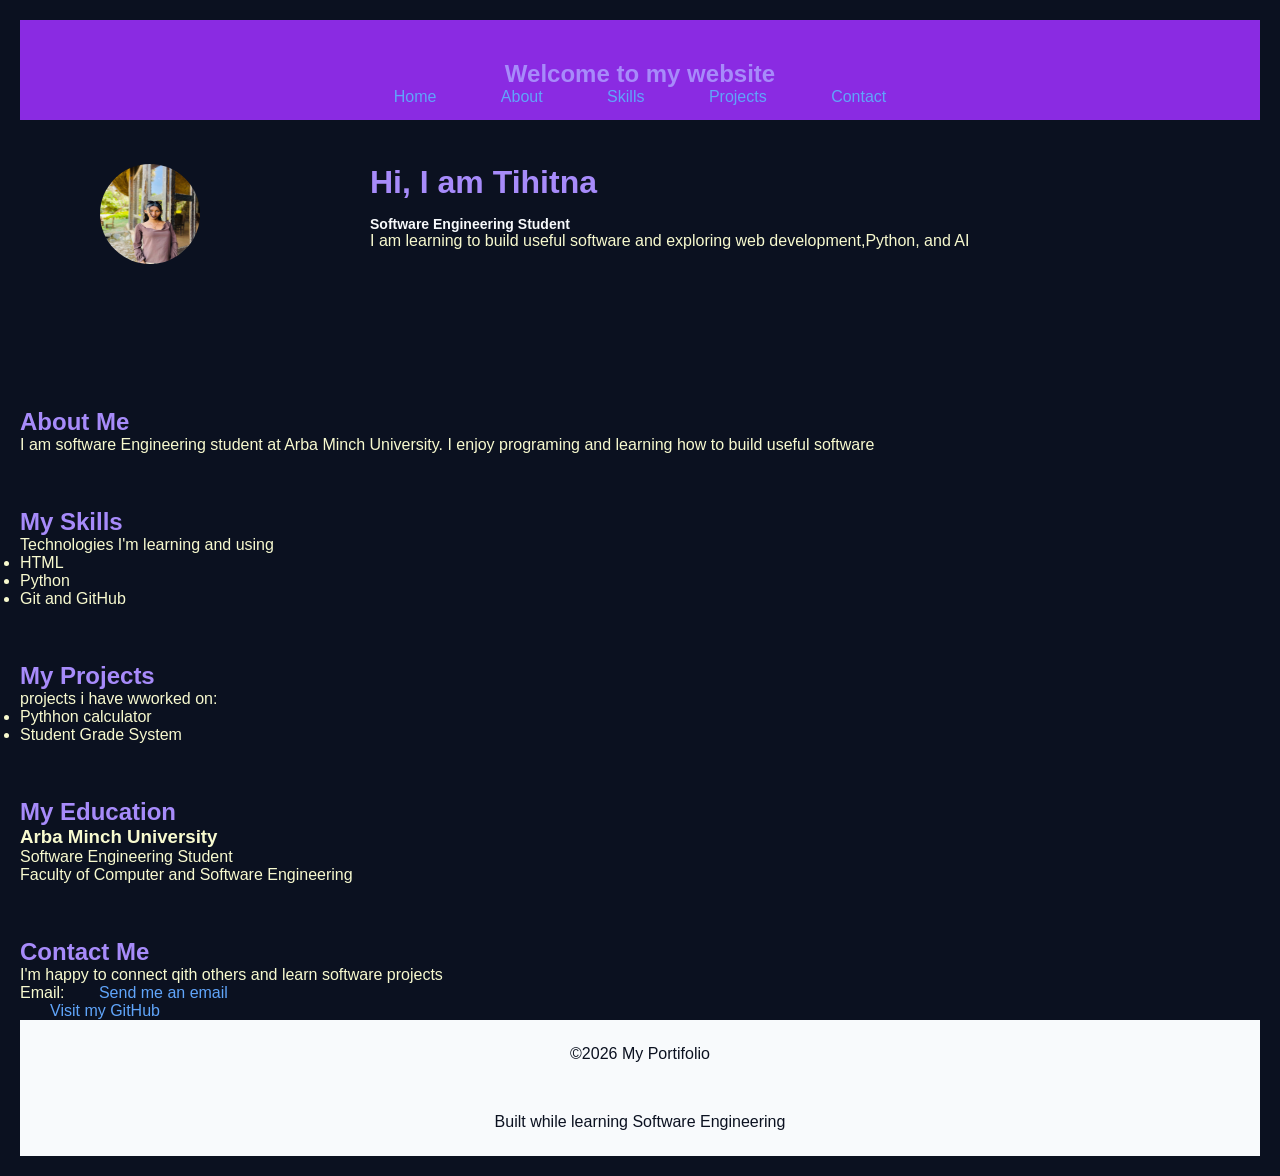
==== index.html @ 091d751b "Update Portifolio design and rename home page" ====
<!DOCTYPE html>
<html lang="en">
<head>
    <meta charset="UTF-8">
    <meta name="viewport" content="width=device-width, initial-scale=1.0">
    <title>My Developer Portifolio</title>
    <link rel="stylesheet"href="style2.css">
</head>
<body>
    <header>
      <nav>
        <h1>Welcome to my website</h1>
        <a href="home">Home</a>
        <a href="#about">About</a>
        <a href="#Skills">Skills</a>
        <a href="#projects">Projects</a>
        <a href="#contact">Contact</a>
        </nav></header>
     <main>
        <section id="home" class="hero">
            <div class="image">
                <img src="tttt.jpg" alt="My Profile">
            </div>
            <div class="hero-text">
            <h3>Hi, I am Tihitna</h2>
            <h4>Software Engineering Student</h3>
            <p> I am learning to build useful software and exploring web development,Python, and AI</p>
            </div>
            <br><br><br><br><br>
            
        </section>
        <section id="about">
            <h2> About Me</h2>
            <p>I am software Engineering student at Arba Minch University.
                I enjoy programing and learning how to build useful software
            </p>
        </section>
        <br><br><br>
        <section id="skills">
            <h2>My Skills</h2>
            <p>Technologies I'm learning and using</p>
            <ul>
                <li>HTML</li>
                <li>Python</li>
                <li>Git and GitHub</li>
            </ul>
        </section>
        <br><br><br>
        <section id="projects">
           <h2>My Projects</h2>
           <p>projects i have wworked on:</p>
           <ul>
            <li>Pythhon calculator</li>
            <li>Student Grade System</li>
           </ul>
        </section>
        <br><br><br>
        <section id="education">
           <h2>My Education</h2>
           <h3>Arba Minch University</h3>
           <p>Software Engineering Student</p>
           <p>Faculty of Computer and Software Engineering</p></section>
           <br><br><br>
        <section id="contact">
           <h2>Contact Me</h2>
           <p>I'm happy to connect qith others and learn software projects</p>
           <p>Email:
            <a href="mailto:habilmektie@gmail.com">Send me an email</a></p>
            <p>
                <a href="https://github.com/habilmektie-sys">Visit my GitHub</a>
            </p>
        
        </section>
        <footer>
            <p>&copy;2026 My Portifolio</p>
            <p>Built while learning Software Engineering</p>
        </footer>
</body>
</html>
---- style2.css ----
*{
    margin: 0;
    box-sizing: border-box;
    padding: 0;
}
header{
    text-align: center;
    background-color: blueviolet;
    min-width: 100px;
    height: 100px;
    padding: 40px;
    
    background-size: cover;
}


body{
    background-color:#0b1120;
    color:#f8facf;
    font-family: Arial,sans-serif;
    margin:0;
    padding: 20px;
}


h1,h2{
    color: #a78bfa;
}

a{
    color:#60a5fa;
    text-decoration: none;
    padding: 30px;
}
.hero{
    display:flex;
    gap: 40px;
    margin:4px auto;
    padding: 40px;
    box-sizing: border-box;
}

.image img{
    width: 100px;
    height: 100px;
    border-radius: 50%;
    border: 40x solid blueviolet;
    margin-left: 20px;
}
.hero-text h3{
    font-size: 32px;
    color: #a78bfa;
    margin-bottom: 15px;
}
.hero-text h4{
    font-size: 14px;
    color: #f8fafc;
}
.image{
 border-radius: 100px;
    width: 250px;
    height: 200px;
    margin-left: 20px;
    justify-content: center;
    
    

}
.cotact a{
    text-align: center;
}
footer{
    background-color: #f8fafc;
    background-size: cover;
}
footer p{
    color: #0b1120;
    text-align: center;
    padding: 25px;
}
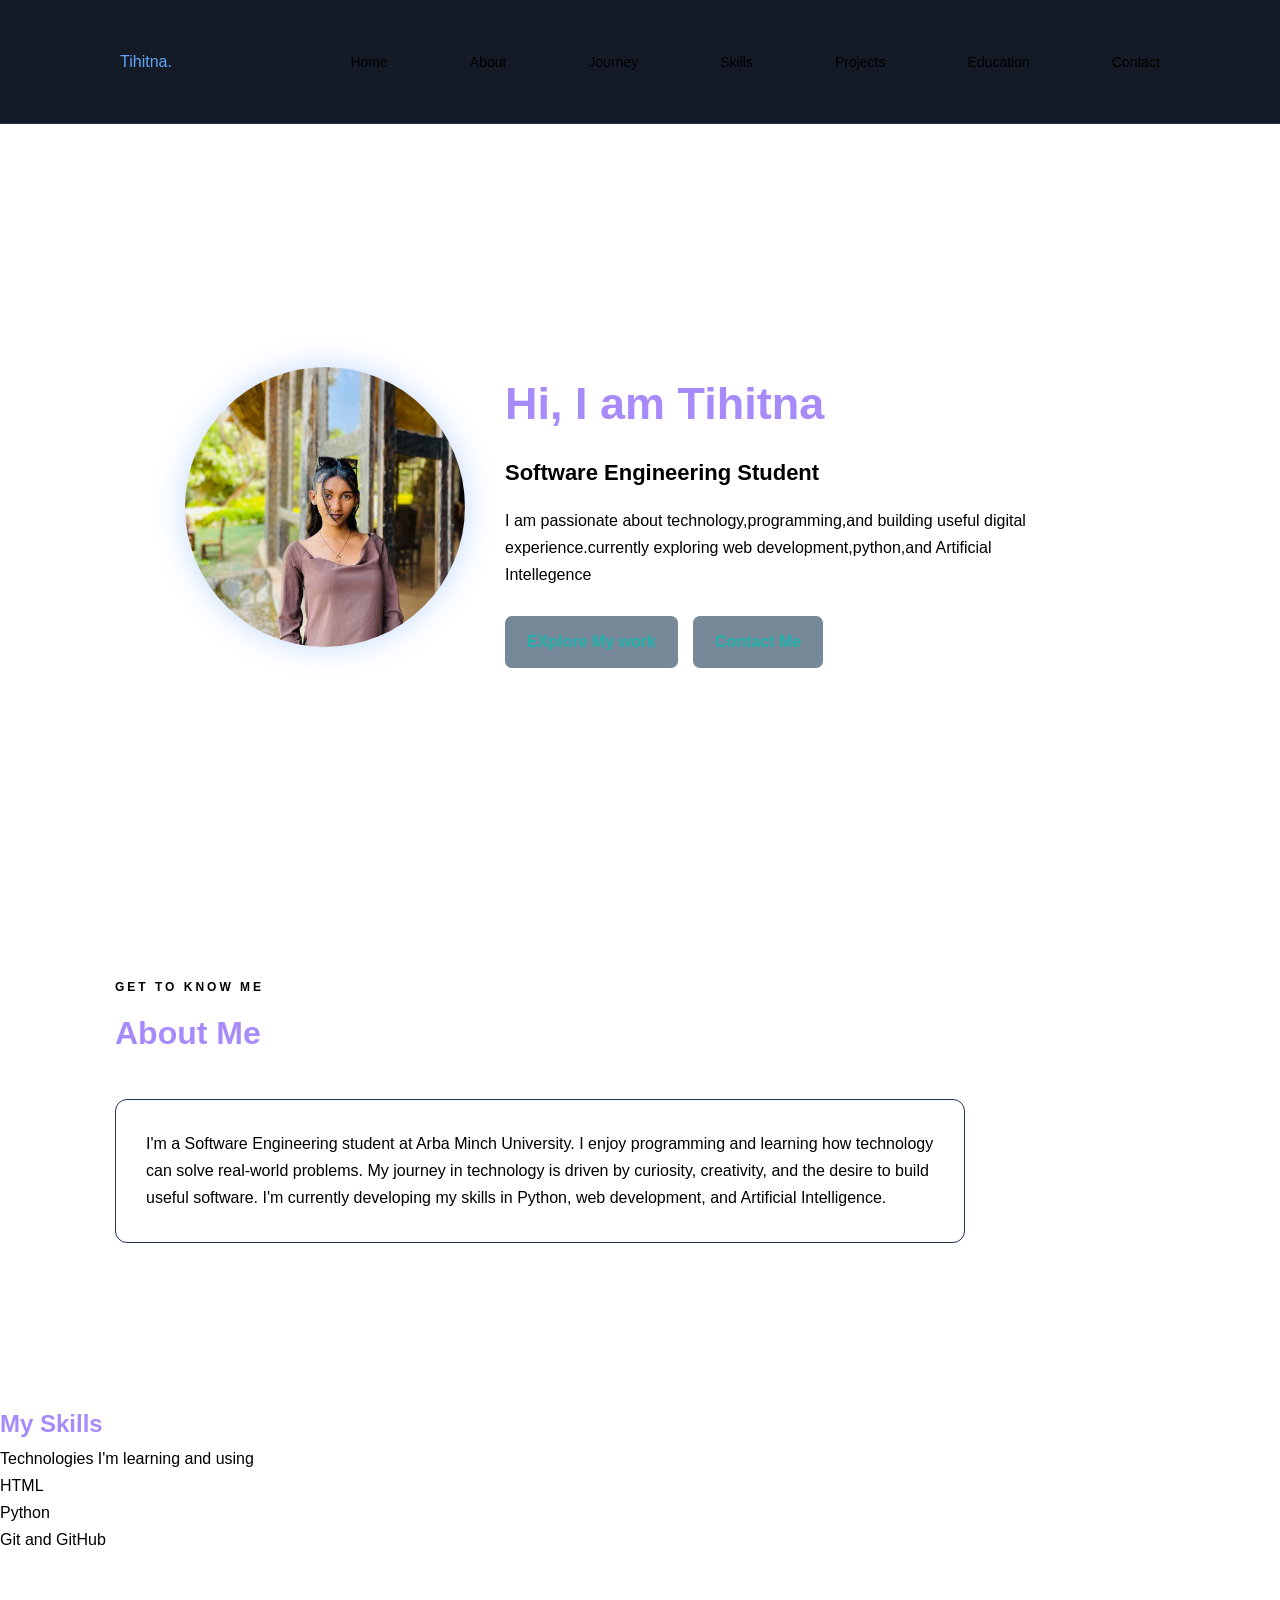
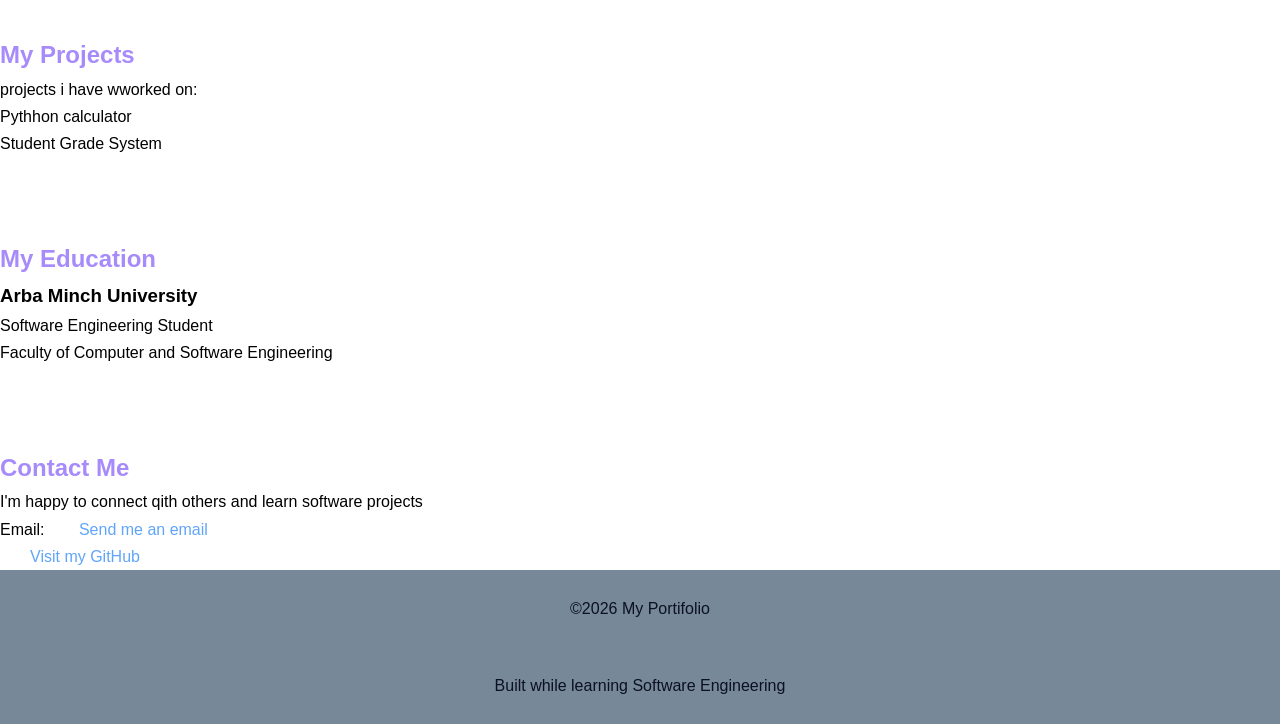
==== commit 63b9cfbc: "Redesigning with dark blue theme" ====
--- a/index.html
+++ b/index.html
@@ -8,32 +8,54 @@
 </head>
 <body>
     <header>
-      <nav>
-        <h1>Welcome to my website</h1>
-        <a href="home">Home</a>
-        <a href="#about">About</a>
-        <a href="#Skills">Skills</a>
-        <a href="#projects">Projects</a>
-        <a href="#contact">Contact</a>
+      <nav class="navbar">
+        
+        <a href="#home" class="logo">Tihitna<span>.</span></a>
+        <ul class="nav-links">
+         <li><a href="#home">Home</a></li>
+        <li><a href="#about">About</a></li>
+        <li><a href="#journey">Journey</a></li>
+        <li><a href="#skills">Skills</a></li>
+        <li><a href="#projects">Projects</a></li>
+        <li><a href="#education">Education</a></li>
+        <li><a href="#contact">Contact</a></li></ul>
         </nav></header>
      <main>
         <section id="home" class="hero">
-            <div class="image">
+            <div class="hero-image">
                 <img src="tttt.jpg" alt="My Profile">
             </div>
             <div class="hero-text">
-            <h3>Hi, I am Tihitna</h2>
-            <h4>Software Engineering Student</h3>
-            <p> I am learning to build useful software and exploring web development,Python, and AI</p>
-            </div>
+            <h1>Hi, I am <span>Tihitna</span></h1>
+            <h2>Software Engineering Student</h2>
+            <p> I am passionate about technology,programming,and building useful digital experience.currently exploring web development,python,and Artificial Intellegence</p>
+            <div class ="hero-buttons">
+            <a href="#projects" class="btn">EXplore My work</a>
+            <a href="#contact" class="btn">Contact Me</a>
+            </div></div>
             <br><br><br><br><br>
             
         </section>
-        <section id="about">
-            <h2> About Me</h2>
-            <p>I am software Engineering student at Arba Minch University.
-                I enjoy programing and learning how to build useful software
-            </p>
+        <section id="about" class="section">
+
+            <p class="section-label">GET TO KNOW ME</p>
+
+            <h2 class="section-title">About Me</h2>
+
+            <div class="about-card">
+                <p>
+                    I'm a Software Engineering student at Arba Minch
+                    University. I enjoy programming and learning how
+                    technology can solve real-world problems.
+
+                    My journey in technology is driven by curiosity,
+                    creativity, and the desire to build useful software.
+
+                    I'm currently developing my skills in Python,
+                    web development, and Artificial Intelligence.
+                </p>
+            </div>
+
         </section>
         <br><br><br>
         <section id="skills">
--- a/style2.css
+++ b/style2.css
@@ -2,30 +2,184 @@
     margin: 0;
     box-sizing: border-box;
     padding: 0;
-}
-header{
-    text-align: center;
-    background-color: blueviolet;
-    min-width: 100px;
-    height: 100px;
-    padding: 40px;
-    
-    background-size: cover;
-}
-
-
-body{
-    background-color:#0b1120;
-    color:#f8facf;
-    font-family: Arial,sans-serif;
-    margin:0;
-    padding: 20px;
-}
-
-
+    scroll-behavior: smooth;
+}
+:right{
+    --background:#080e1b;
+    --card-background: #111c30;
+    --blue: #3985ff;
+    --light-blue: #72aaff;
+    --white: #ffffff;
+    --gray: #aab6c8;
+}
+header {
+    position: sticky;
+    top: 0;
+    z-index: 1000;
+    background-color: rgba(8, 14, 27, 0.95);
+    backdrop-filter: blur(12px);
+    border-bottom: 1px solid #1e3150;
+}
+
+
+body {
+    font-family: Arial, sans-serif;
+    background-color: var(--background);
+    color: var(--white);
+    line-height: 1.7;
+}
+.navbar {
+    max-width: 1150px;
+    margin: auto;
+    padding: 18px 25px;
+
+    display: flex;
+    justify-content: space-between;
+    align-items: center;
+}
+logo {
+    color: var(--white);
+    font-size: 25px;
+    font-weight: bold;
+    text-decoration: none;
+}
+.logo span {
+    color: var(--blue);
+}
+
+.nav-links {
+    display: flex;
+    list-style: none;
+    gap: 22px;
+}
+.nav-links a {
+    color: var(--gray);
+    text-decoration: none;
+    font-size: 14px;
+    transition: 0.3s;
+}
+
+.nav-links a:hover {
+    color: var(--blue);
+}
+.hero {
+    max-width: 1100px;
+    min-height: 85vh;
+    margin: auto;
+    padding: 70px 25px;
+
+    display: flex;
+    align-items: center;
+    justify-content: center;
+    gap: 70px;
+}
+
+.hero-image img {
+    width: 280px;
+    height: 280px;
+    object-fit: cover;
+    border-radius: 50%;
+    border: 5px solid var(--blue);
+    box-shadow: 0 0 30px rgba(57, 133, 255, 0.3);
+}
+.welcome {
+    color: var(--light-blue);
+    letter-spacing: 3px;
+    font-size: 12px;
+    font-weight: bold;
+}
+
+.hero-text h1 {
+    font-size: 45px;
+    margin: 12px 0;
+}
+
+.hero-text h1 span {
+    color: var(--blue);
+}
+.hero-text h2 {
+    color: var(--gray);
+    font-size: 22px;
+    margin-bottom: 15px;
+}
+
+.hero-text > p:not(.welcome) {
+    color: var(--gray);
+    max-width: 550px;
+}
+.hero-buttons {
+    display: flex;
+    gap: 15px;
+    margin-top: 28px;
+}
+
+.btn {
+    display: inline-block;
+    background-color:lightslategray;
+    color: lightseagreen;
+    padding: 12px 22px;
+    border-radius: 7px;
+    text-decoration: none;
+    font-weight: bold;
+    transition: 0.3s;
+}
+
+.btn:hover {
+    background-color: #1765df;
+    transform: translateY(-3px);
+}
+.section {
+    max-width: 1100px;
+    margin: auto;
+    padding: 80px 25px;
+    scroll-margin-top: 85px;
+}
+
+.section-label {
+    color: var(--blue);
+    font-size: 12px;
+    font-weight: bold;
+    letter-spacing: 3px;
+}
+
+.section-title {
+    font-size: 32px;
+    margin: 8px 0 25px;
+    position: relative;
+}
+
+.section-title::after {
+    content: "";
+    display: block;
+    width: 55px;
+    height: 4px;
+    background-color: var(--blue);
+    margin-top: 10px;
+    border-radius: 5px;
+}
+
+.section-description {
+    color: var(--gray);
+    margin-bottom: 25px;
+}
+.about-card {
+    background-color: var(--card-background);
+    border: 1px solid #203552;
+    border-radius: 12px;
+    padding: 30px;
+    color: var(--gray);
+    max-width: 850px;
+    transition: 0.3s;
+}
+
+.about-card:hover {
+    border-color: var(--blue);
+    transform: translateY(-4px);
+}
 h1,h2{
     color: #a78bfa;
 }
+
 
 a{
     color:#60a5fa;
@@ -70,7 +224,7 @@
     text-align: center;
 }
 footer{
-    background-color: #f8fafc;
+    background-color: lightslategray;
     background-size: cover;
 }
 footer p{
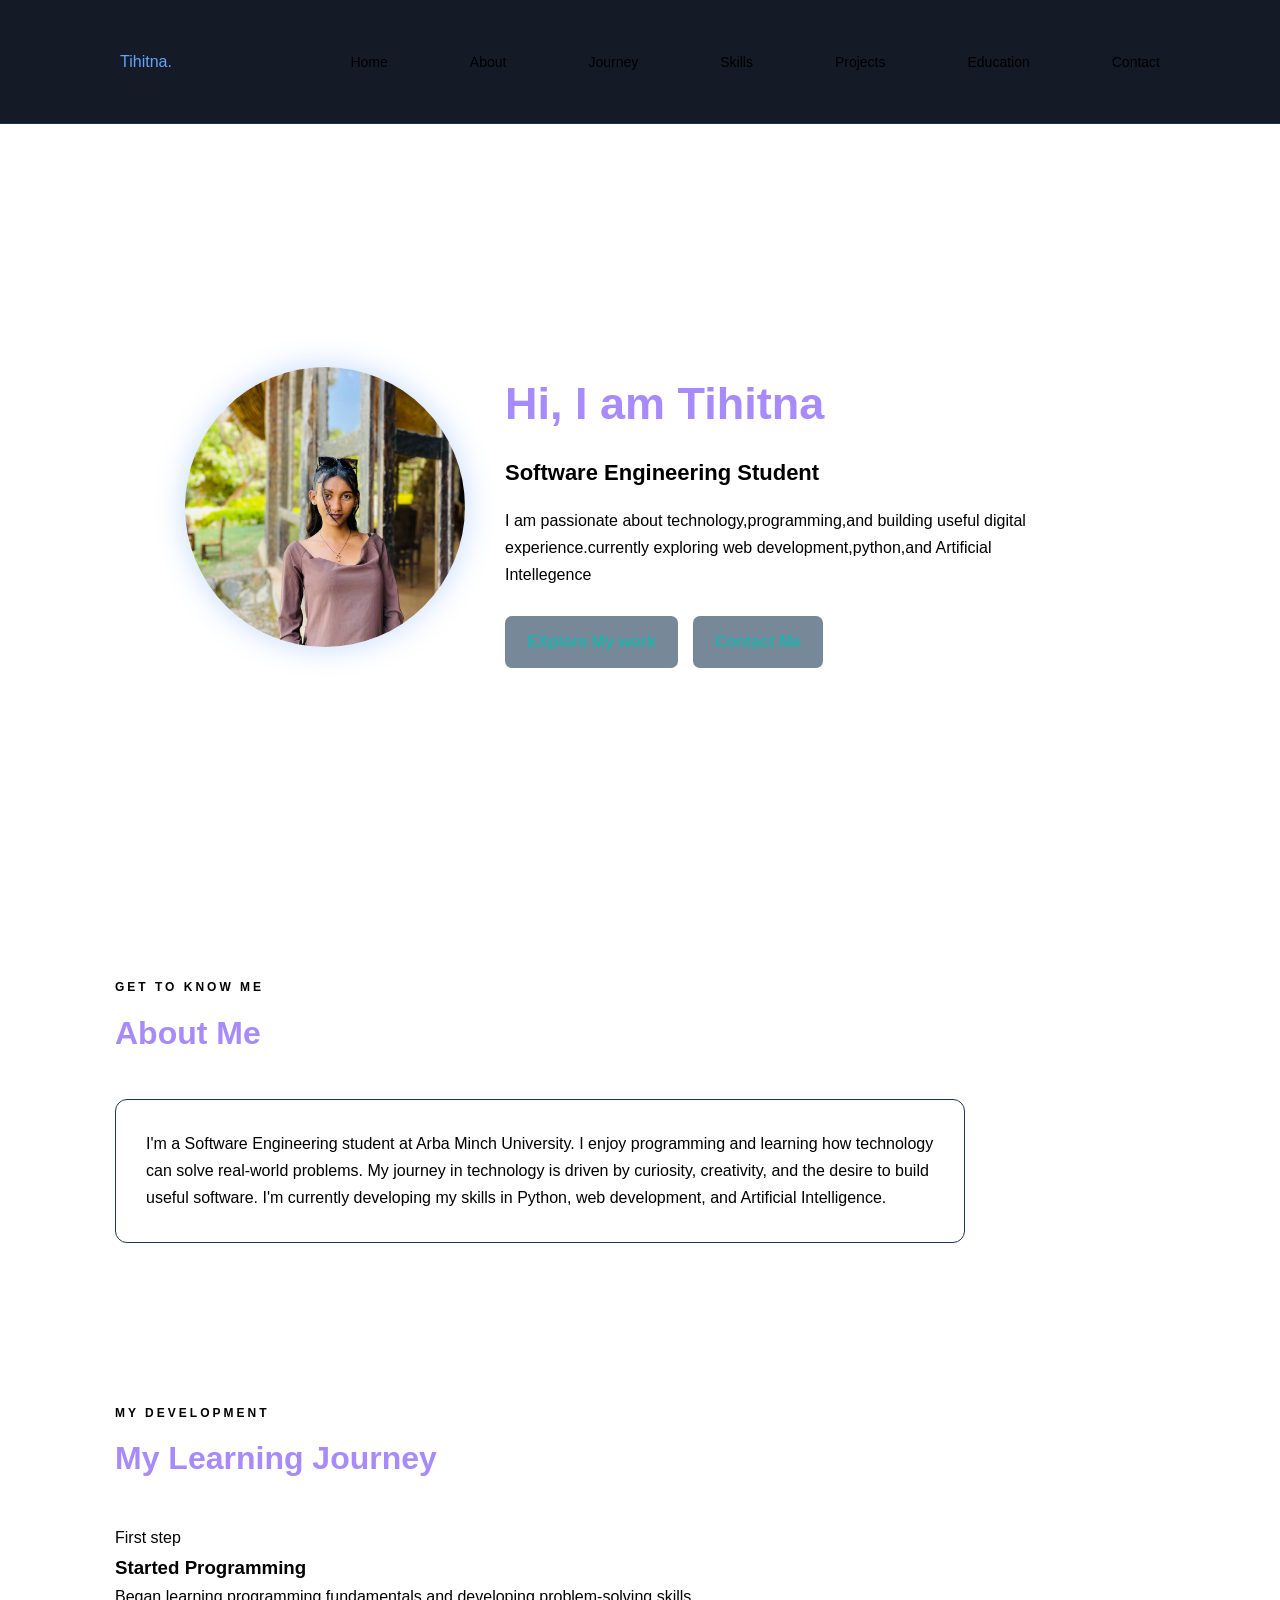
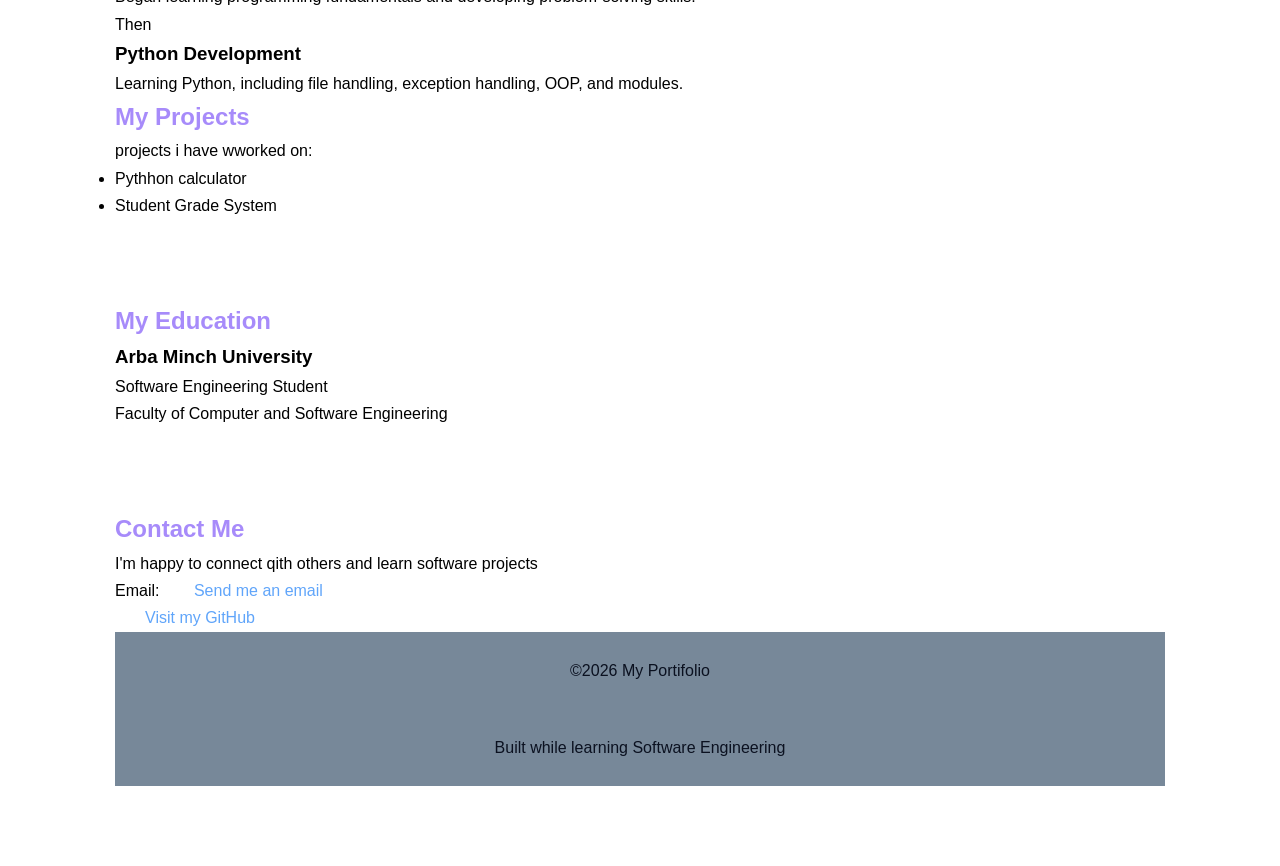
==== commit f0bde804: "add some features" ====
--- a/index.html
+++ b/index.html
@@ -57,17 +57,38 @@
             </div>
 
         </section>
-        <br><br><br>
-        <section id="skills">
-            <h2>My Skills</h2>
-            <p>Technologies I'm learning and using</p>
-            <ul>
-                <li>HTML</li>
-                <li>Python</li>
-                <li>Git and GitHub</li>
-            </ul>
-        </section>
-        <br><br><br>
+        
+        <section id="journey" class="section">
+
+            <p class="section-label">MY DEVELOPMENT</p>
+
+            <h2 class="section-title">My Learning Journey</h2>
+
+            <div class="journey-container">
+
+                <div class="journey-item">
+                    <span class="journey-step">First step</span>
+                
+                    
+                    <div>
+                        <h3>Started Programming </h3>
+                        <p>
+                            Began learning programming fundamentals
+                            and developing problem-solving skills.
+                        </p>
+                    </div>
+                </div>
+                <div class="journey-item">
+                    <span class="journey-step">Then</span>
+                        <h3>Python Development</h3>
+                        <p>
+                            Learning Python, including file handling,
+                            exception handling, OOP, and modules.
+                        </p>
+                    </div>
+                </div>
+                    
+                        
         <section id="projects">
            <h2>My Projects</h2>
            <p>projects i have wworked on:</p>
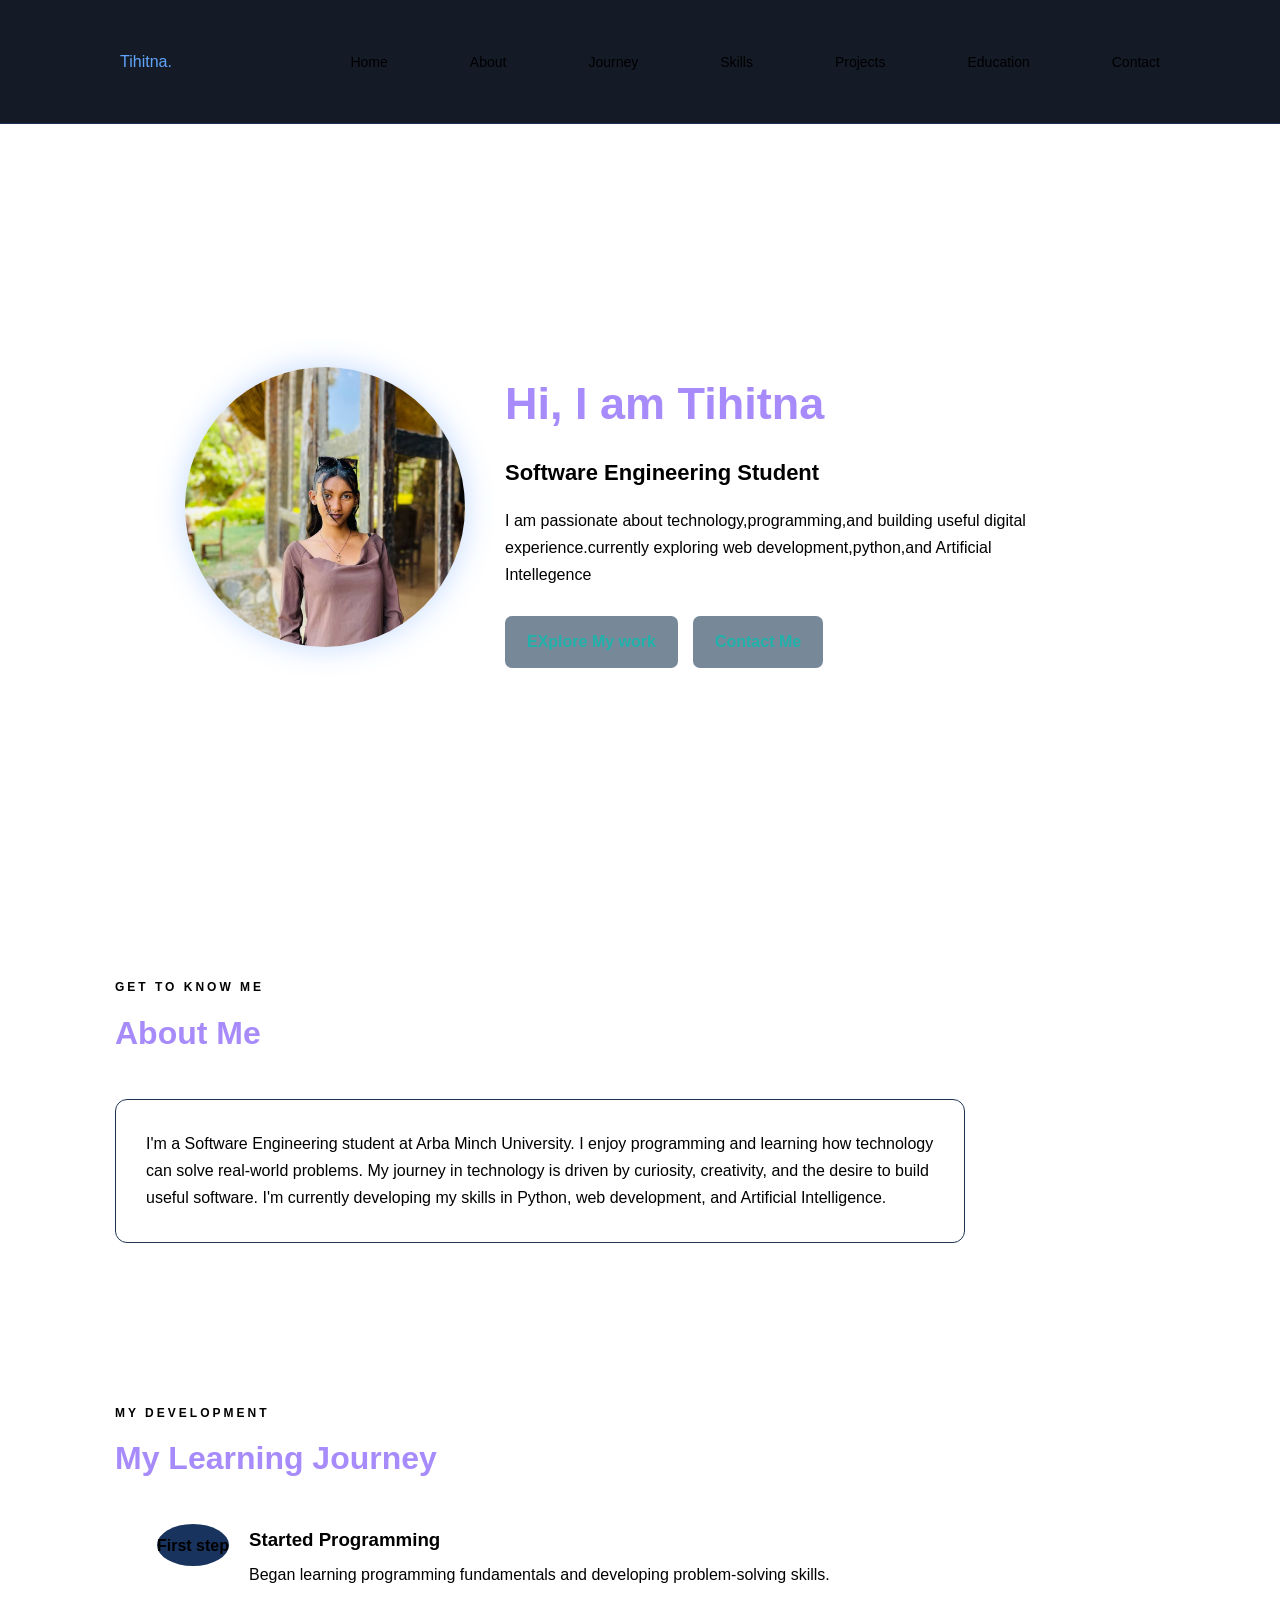
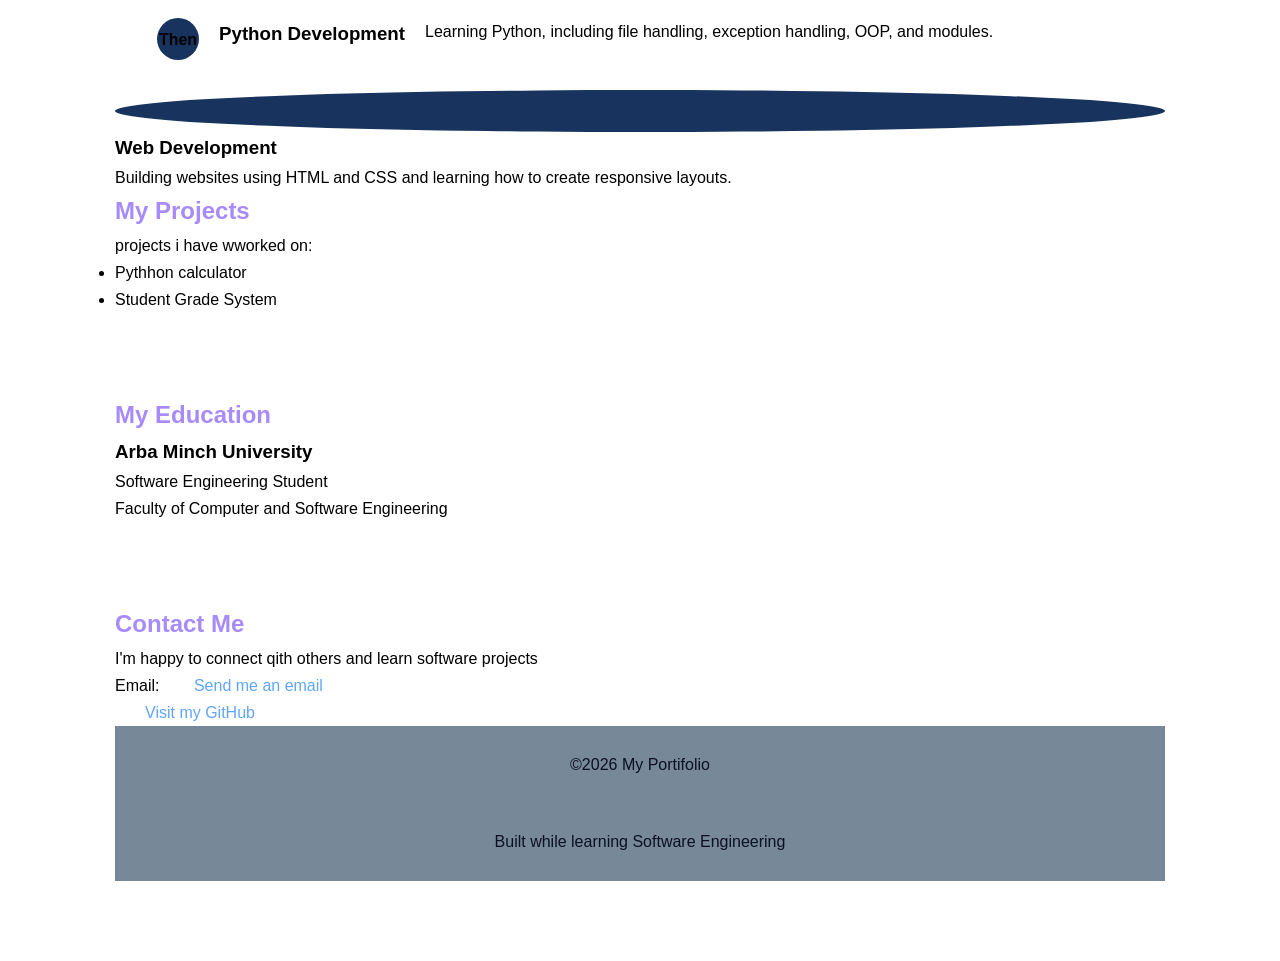
==== commit 06fa93dd: "redesign" ====
--- a/index.html
+++ b/index.html
@@ -87,6 +87,15 @@
                         </p>
                     </div>
                 </div>
+                <span class="journey-step"></span>
+                    <div>
+                        <h3>Web Development</h3>
+                        <p>
+                            Building websites using HTML and CSS
+                            and learning how to create responsive layouts.
+                        </p>
+                    </div>
+                </div>
                     
                         
         <section id="projects">
--- a/style2.css
+++ b/style2.css
@@ -176,6 +176,36 @@
     border-color: var(--blue);
     transform: translateY(-4px);
 }
+.journey-container {
+    border-left: 2px solid var(--blue);
+    margin-left: 12px;
+    padding-left: 30px;
+}
+
+.journey-item {
+    display: flex;
+    gap: 20px;
+    margin-bottom: 30px;
+}
+.journey-step {
+    min-width: 42px;
+    height: 42px;
+    display: flex;
+    align-items: center;
+    justify-content: center;
+    background-color: #18345e;
+    color: var(--light-blue);
+    border-radius: 50%;
+    font-weight: bold;
+}
+
+.journey-item h3 {
+    margin-bottom: 5px;
+}
+
+.journey-item p {
+    color: var(--gray);
+}
 h1,h2{
     color: #a78bfa;
 }
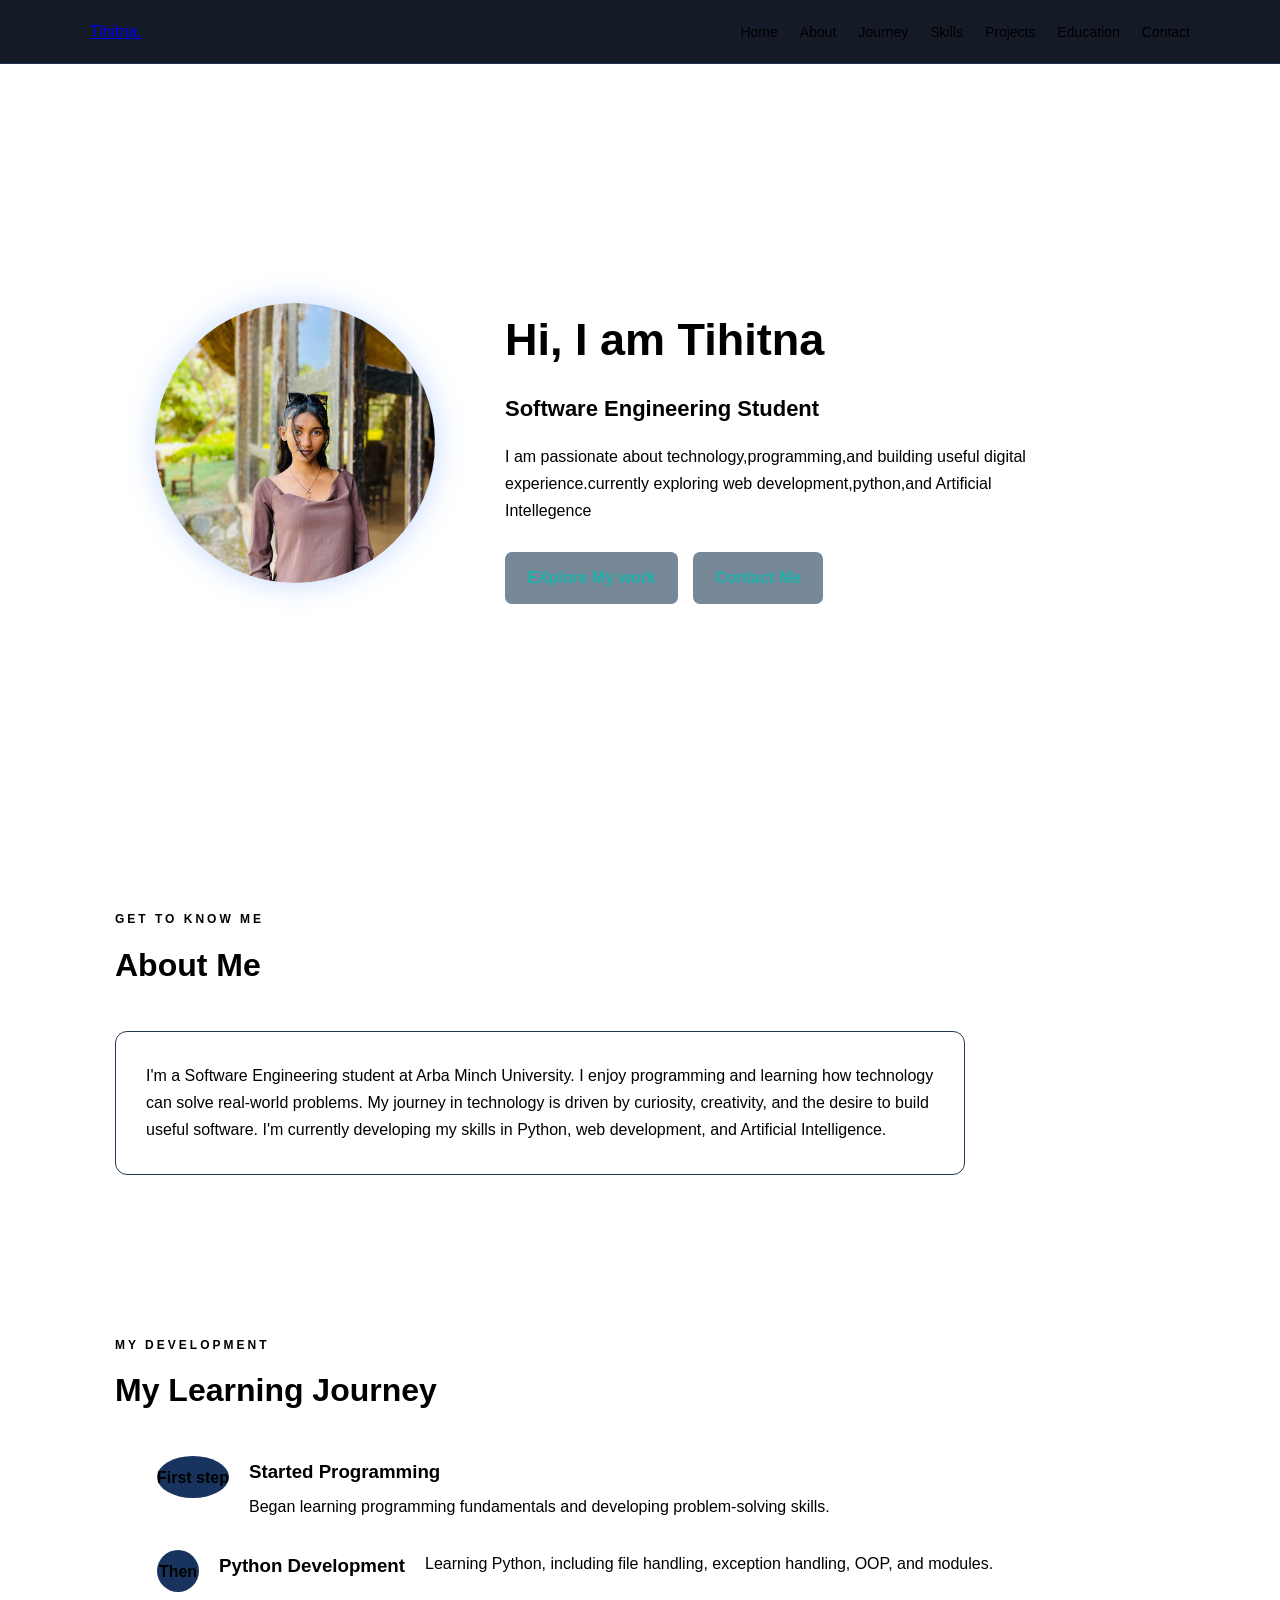
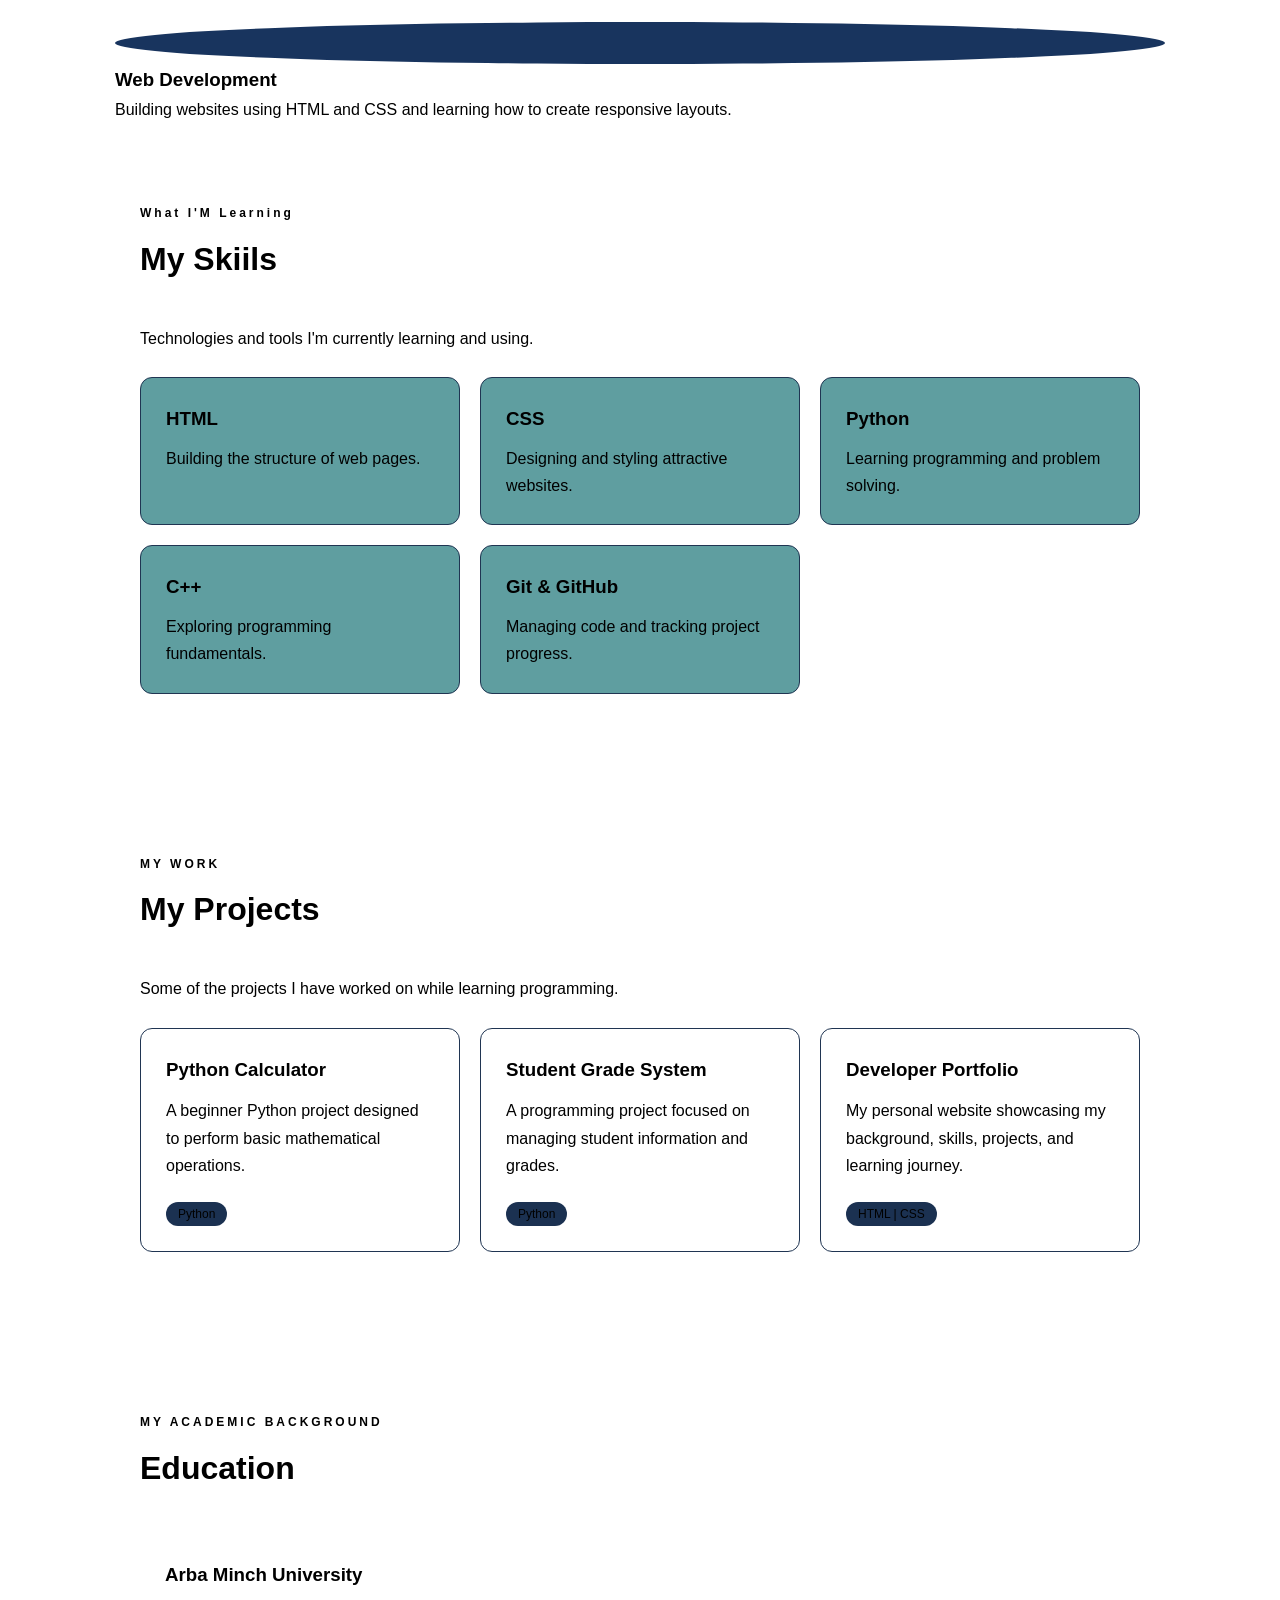
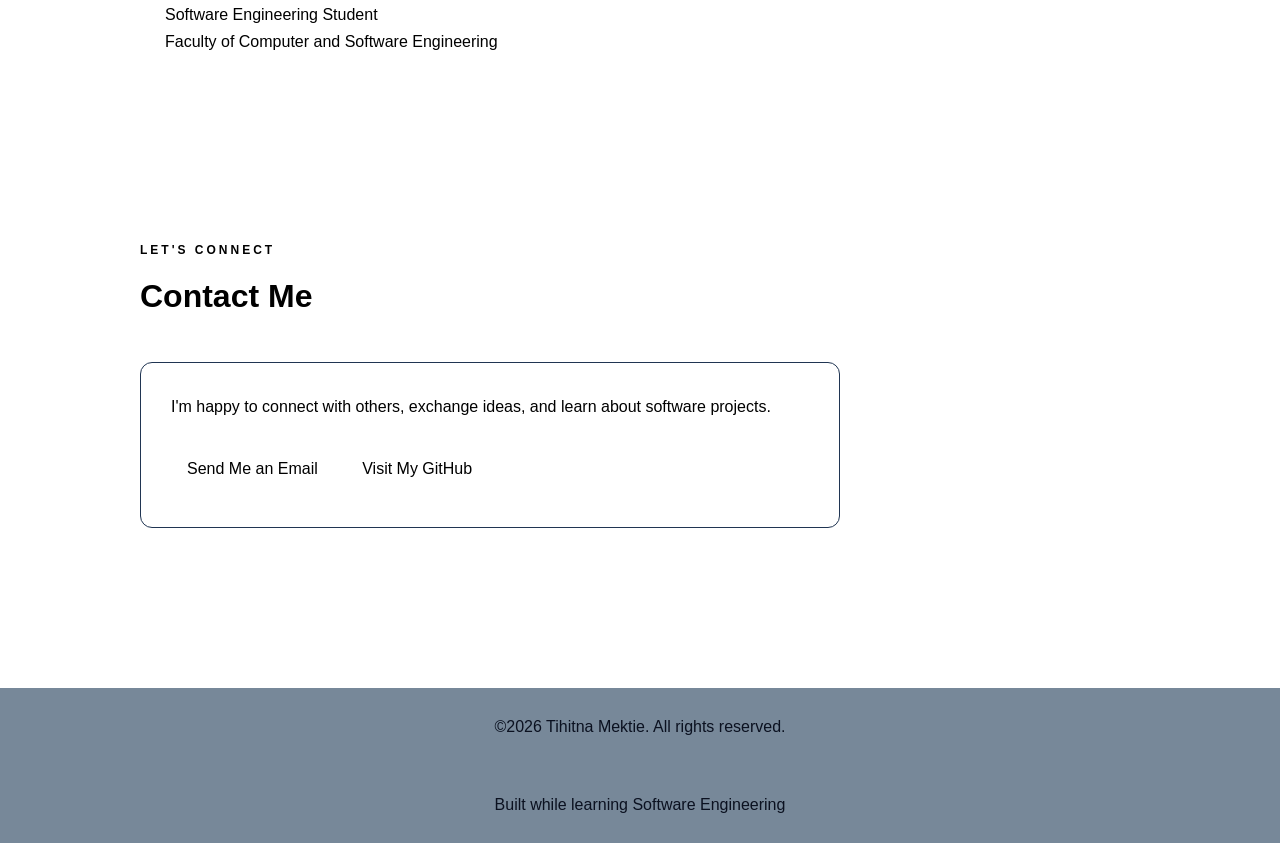
==== commit 951d504e: "redesign" ====
--- a/index.html
+++ b/index.html
@@ -98,33 +98,150 @@
                 </div>
                     
                         
-        <section id="projects">
-           <h2>My Projects</h2>
-           <p>projects i have wworked on:</p>
-           <ul>
-            <li>Pythhon calculator</li>
-            <li>Student Grade System</li>
-           </ul>
-        </section>
-        <br><br><br>
-        <section id="education">
-           <h2>My Education</h2>
-           <h3>Arba Minch University</h3>
-           <p>Software Engineering Student</p>
-           <p>Faculty of Computer and Software Engineering</p></section>
-           <br><br><br>
-        <section id="contact">
-           <h2>Contact Me</h2>
-           <p>I'm happy to connect qith others and learn software projects</p>
-           <p>Email:
-            <a href="mailto:habilmektie@gmail.com">Send me an email</a></p>
-            <p>
-                <a href="https://github.com/habilmektie-sys">Visit my GitHub</a>
+       <section id="skills" class="section">
+        <p class="section-label">What I'M Learning</p>
+        <h2 class="section-title">My Skiils</h2>
+         <p class="section-description">
+                Technologies and tools I'm currently learning and using.
             </p>
-        
-        </section>
+
+            <div class="skills-container">
+
+                <div class="skill-card">
+                    <h3>HTML</h3>
+                    <p>Building the structure of web pages.</p>
+                </div>
+
+                <div class="skill-card">
+                    <h3>CSS</h3>
+                    <p>Designing and styling attractive websites.</p>
+                </div>
+
+                <div class="skill-card">
+                    <h3>Python</h3>
+                    <p>Learning programming and problem solving.</p>
+                </div>
+
+                <div class="skill-card">
+                    <h3>C++</h3>
+                    <p>Exploring programming fundamentals.</p>
+                </div>
+
+                <div class="skill-card">
+                    <h3>Git & GitHub</h3>
+                    <p>Managing code and tracking project progress.</p>
+                </div>
+
+            </div>
+
+        </section>
+
+         <section id="projects" class="section">
+
+            <p class="section-label">MY WORK</p>
+
+            <h2 class="section-title">My Projects</h2>
+
+            <p class="section-description">
+                Some of the projects I have worked on while learning programming.
+            </p>
+
+            <div class="projects-container">
+
+                <div class="project-card">
+                    <div class="project-step"></div>
+
+                    <h3>Python Calculator</h3>
+
+                    <p>
+                        A beginner Python project designed
+                        to perform basic mathematical operations.
+                    </p>
+
+                    <span class="project-tech">Python</span>
+                </div>
+
+
+                <div class="project-card">
+                    <div class="project-step"></div>
+
+                    <h3>Student Grade System</h3>
+
+                    <p>
+                        A programming project focused on
+                        managing student information and grades.
+                    </p>
+
+                    <span class="project-tech">Python</span>
+                </div>
+
+
+                <div class="project-card">
+                    <div class="project-step"></div>
+
+                    <h3>Developer Portfolio</h3>
+
+                    <p>
+                        My personal website showcasing my
+                        background, skills, projects, and learning journey.
+                    </p>
+
+                    <span class="project-tech">HTML | CSS</span>
+                </div>
+
+            </div>
+
+        </section>
+
+        <section id="education" class="section">
+
+            <p class="section-label">MY ACADEMIC BACKGROUND</p>
+
+            <h2 class="section-title">Education</h2>
+
+            <div class="education-card">
+
+                <h3>Arba Minch University</h3>
+
+                <p>Software Engineering Student</p>
+<p>Faculty of Computer and Software Engineering</p>
+
+            </div>
+
+        </section>
+        <section id="contact" class="section">
+
+            <p class="section-label">LET'S CONNECT</p>
+
+            <h2 class="section-title">Contact Me</h2>
+
+            <div class="contact-card">
+
+                <p>
+                    I'm happy to connect with others,
+                    exchange ideas, and learn about software projects.
+                </p>
+
+                <a href="mailto:habilmektie@gmail.com" class="contact-link">
+                    Send Me an Email
+                </a>
+
+                <a href="https://github.com/habilmektie-sys"
+                   target="_blank"
+                   rel="noopener noreferrer"
+                   class="contact-link">
+                    Visit My GitHub
+                </a>
+
+            </div>
+
+        </section>
+
+    </main>
+
+
         <footer>
-            <p>&copy;2026 My Portifolio</p>
+            <p>&copy;2026 Tihitna Mektie. All rights reserved.</p>
             <p>Built while learning Software Engineering</p>
         </footer>
 </body>
--- a/style2.css
+++ b/style2.css
@@ -206,53 +206,129 @@
 .journey-item p {
     color: var(--gray);
 }
-h1,h2{
-    color: #a78bfa;
-}
-
-
-a{
-    color:#60a5fa;
+.skills-container {
+    display: grid;
+    grid-template-columns: repeat(3, 1fr);
+    gap: 20px;
+}
+
+.skill-card {
+    background-color: var(--card-background);
+    border: 1px solid #203552;
+    padding: 25px;
+    border-radius: 12px;
+    transition: 0.3s;
+    background-color: cadetblue;
+}
+
+.skill-card h3 {
+    color: var(--light-blue);
+    margin-bottom: 10px;
+}
+
+.skill-card p {
+    color: var(--gray);
+}
+
+.skill-card:hover {
+    transform: translateY(-7px);
+    border-color: var(--blue);
+    box-shadow: 0 8px 25px rgba(57, 133, 255, 0.12);
+}
+.projects-container {
+    display: grid;
+    grid-template-columns: repeat(3, 1fr);
+    gap: 20px;
+}
+
+.project-card {
+    background-color: var(--card-background);
+    border: 1px solid #203552;
+    border-radius: 12px;
+    padding: 25px;
+    transition: 0.3s;
+}
+
+.project-card:hover {
+    transform: translateY(-7px);
+    border-color: var(--blue);
+    box-shadow: 0 8px 25px rgba(57, 133, 255, 0.12);
+}
+
+.project-icon {
+    width: 45px;
+    height: 45px;
+    background-color: #18345e;
+    color: var(--light-blue);
+    display: flex;
+    align-items: center;
+    justify-content: center;
+    border-radius: 8px;
+    font-weight: bold;
+    margin-bottom: 20px;
+}
+
+.project-card h3 {
+    margin-bottom: 12px;
+}
+
+.project-card p {
+    color: var(--gray);
+    margin-bottom: 20px;
+}
+
+.project-tech {
+    color: var(--light-blue);
+    background-color: #1b3151;
+    padding: 5px 12px;
+    border-radius: 20px;
+    font-size: 12px;
+}
+.education-card {
+    background-color: var(--card-background);
+    border-left: 4px solid var(--blue);
+    padding: 25px;
+    border-radius: 8px;
+    max-width: 650px;
+}
+
+.education-card h3 {
+    color: var(--light-blue);
+    margin-bottom: 10px;
+}
+
+.education-card p {
+    color: var(--gray);
+}
+.contact-card {
+    background-color: var(--light-blue);
+    border: 1px solid #203552;
+    border-radius: 12px;
+    padding: 30px;
+    max-width: 700px;
+}
+
+.contact-card p {
+    color: var(--gray);
+    margin-bottom: 20px;
+}
+
+.contact-link {
+    display: inline-block;
+    color: var(--light-blue);
+    border: 1px solid var(--blue);
+    padding: 10px 16px;
+    margin: 5px 8px 5px 0;
+    border-radius: 7px;
     text-decoration: none;
-    padding: 30px;
-}
-.hero{
-    display:flex;
-    gap: 40px;
-    margin:4px auto;
-    padding: 40px;
-    box-sizing: border-box;
-}
-
-.image img{
-    width: 100px;
-    height: 100px;
-    border-radius: 50%;
-    border: 40x solid blueviolet;
-    margin-left: 20px;
-}
-.hero-text h3{
-    font-size: 32px;
-    color: #a78bfa;
-    margin-bottom: 15px;
-}
-.hero-text h4{
-    font-size: 14px;
-    color: #f8fafc;
-}
-.image{
- border-radius: 100px;
-    width: 250px;
-    height: 200px;
-    margin-left: 20px;
-    justify-content: center;
-    
-    
-
-}
-.cotact a{
-    text-align: center;
-}
+    transition: 0.3s;
+}
+
+.contact-link:hover {
+    background-color: var(--blue);
+    color: white;
+}
+
 footer{
     background-color: lightslategray;
     background-size: cover;
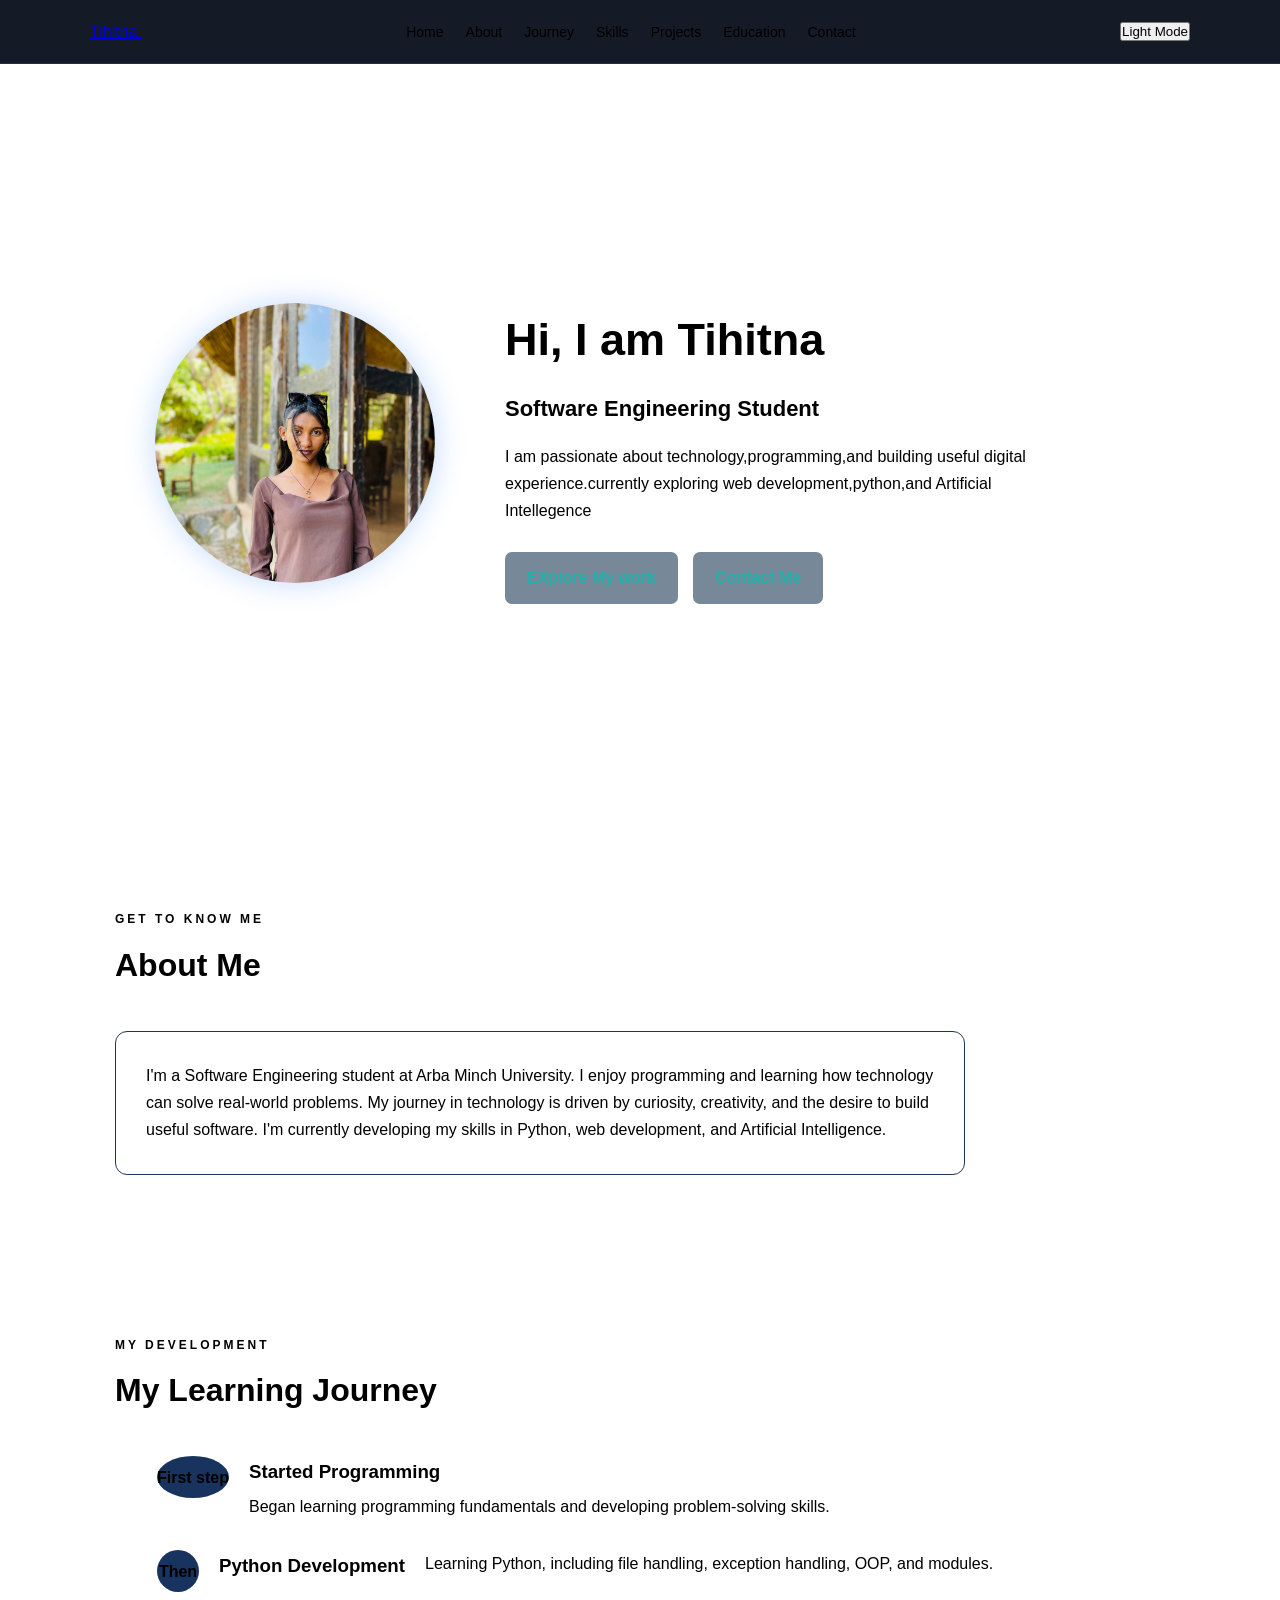
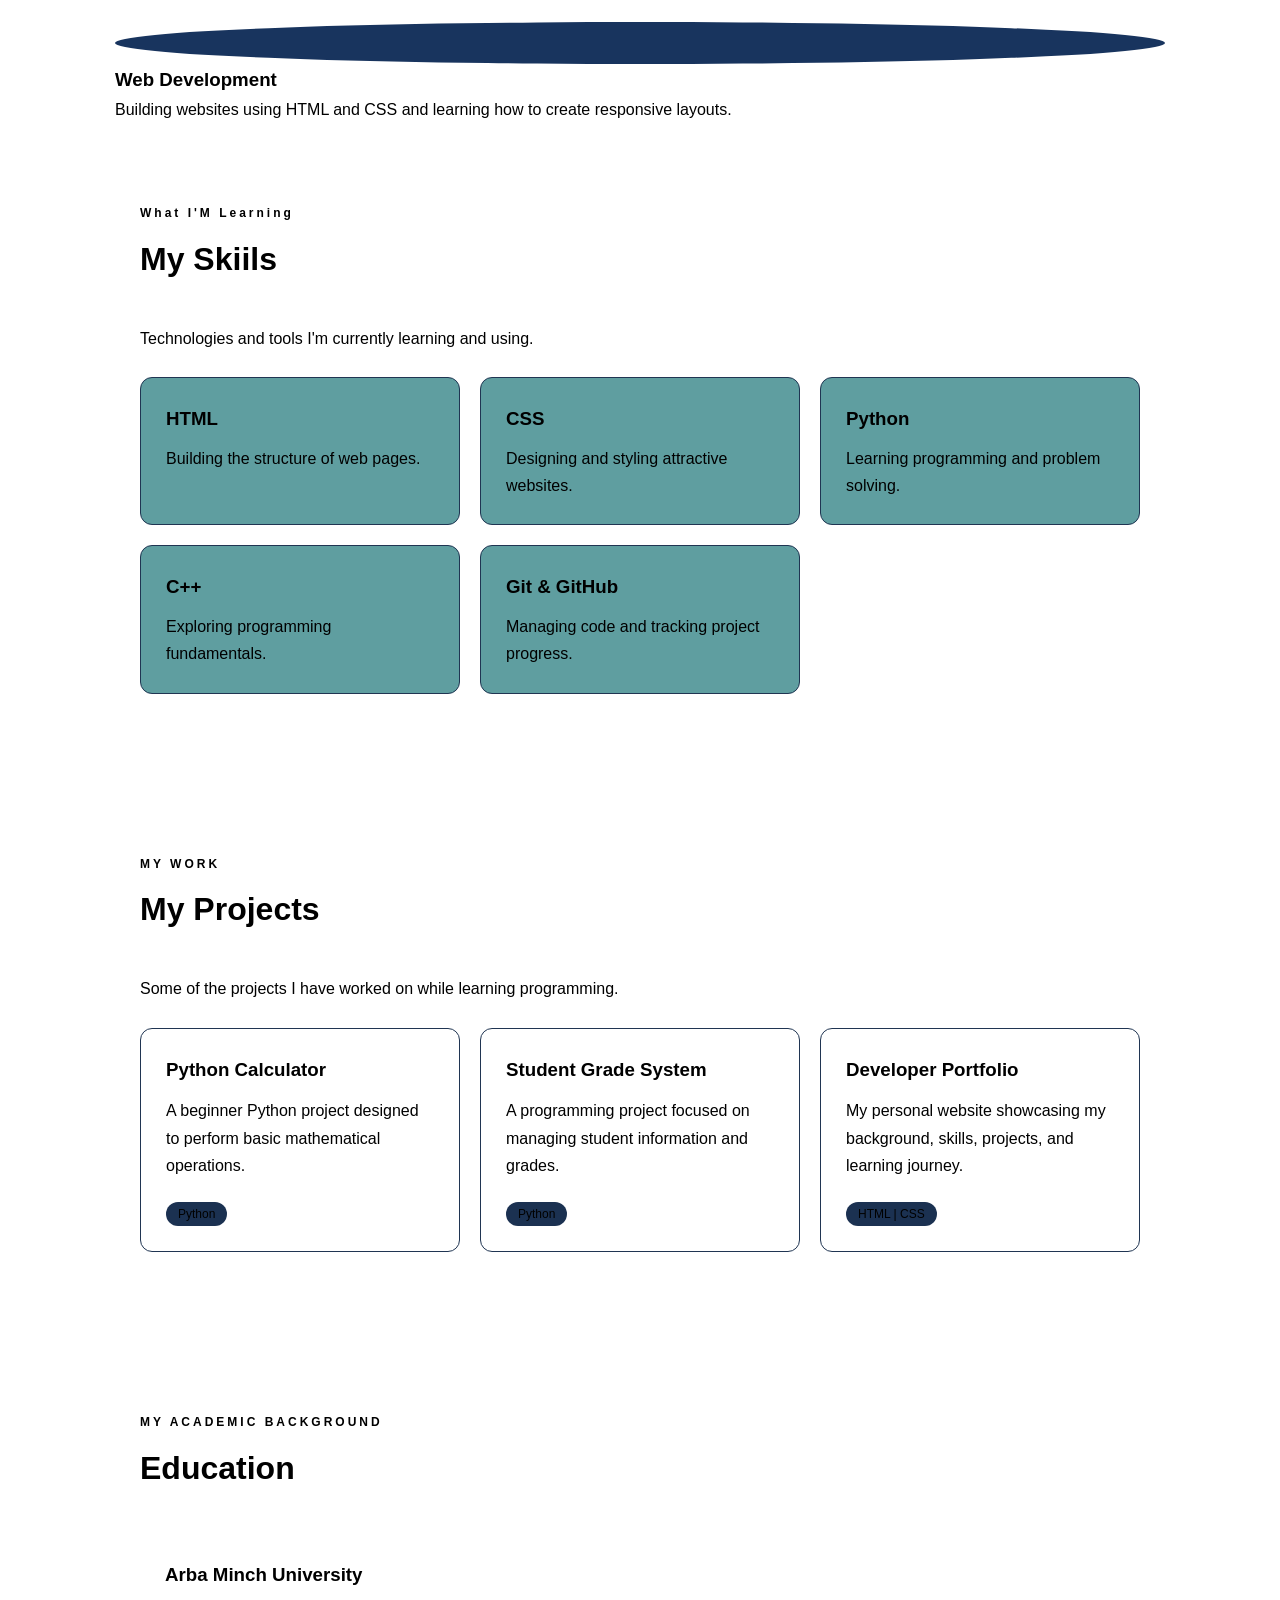
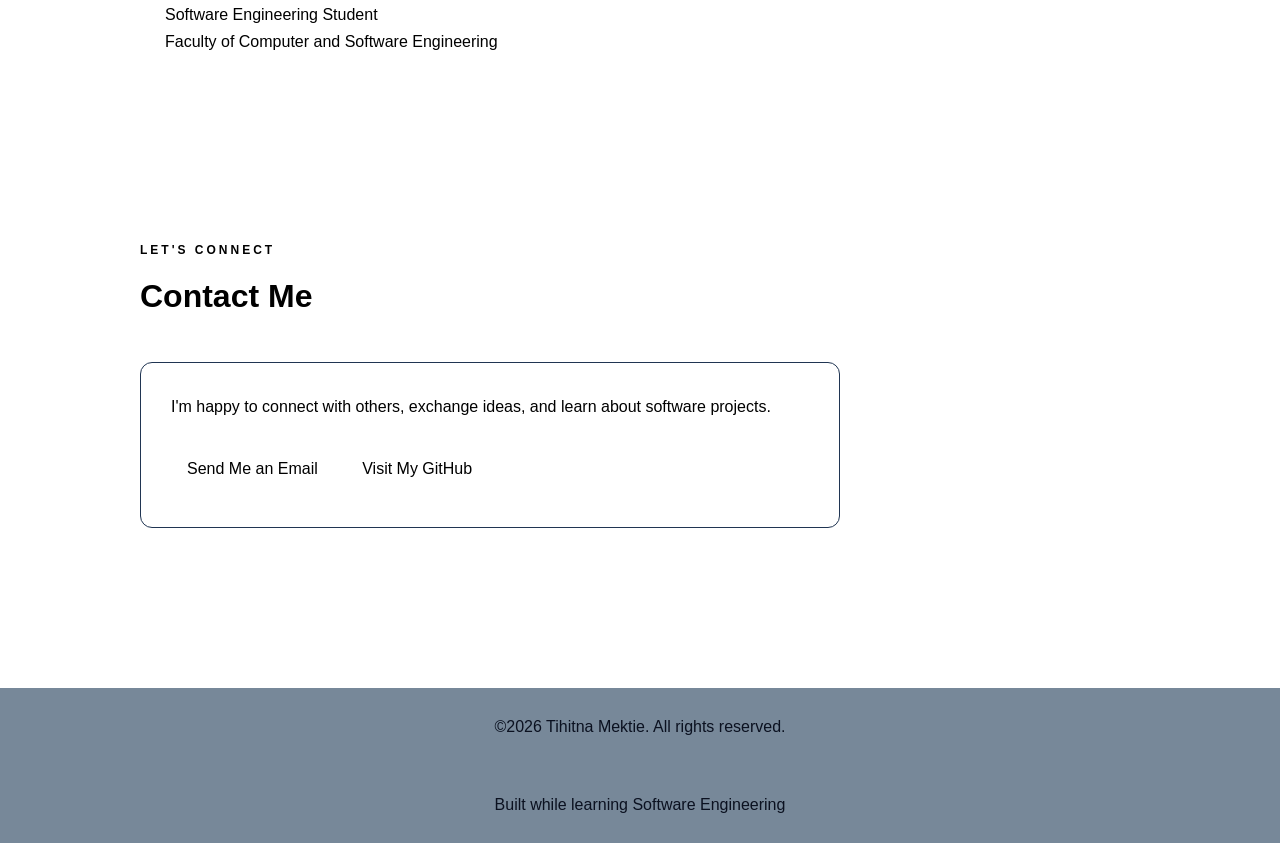
==== commit 6923a8a9: "connecting with JS" ====
--- a/index.html
+++ b/index.html
@@ -9,6 +9,7 @@
 <body>
     <header>
       <nav class="navbar">
+
         
         <a href="#home" class="logo">Tihitna<span>.</span></a>
         <ul class="nav-links">
@@ -19,7 +20,8 @@
         <li><a href="#projects">Projects</a></li>
         <li><a href="#education">Education</a></li>
         <li><a href="#contact">Contact</a></li></ul>
-        </nav></header>
+        <button id="theme-toggle">Light Mode</button>
+    </nav></header>
      <main>
         <section id="home" class="hero">
             <div class="hero-image">
@@ -244,5 +246,6 @@
             <p>&copy;2026 Tihitna Mektie. All rights reserved.</p>
             <p>Built while learning Software Engineering</p>
         </footer>
+        <script src="script.js"></script>
 </body>
 </html>
